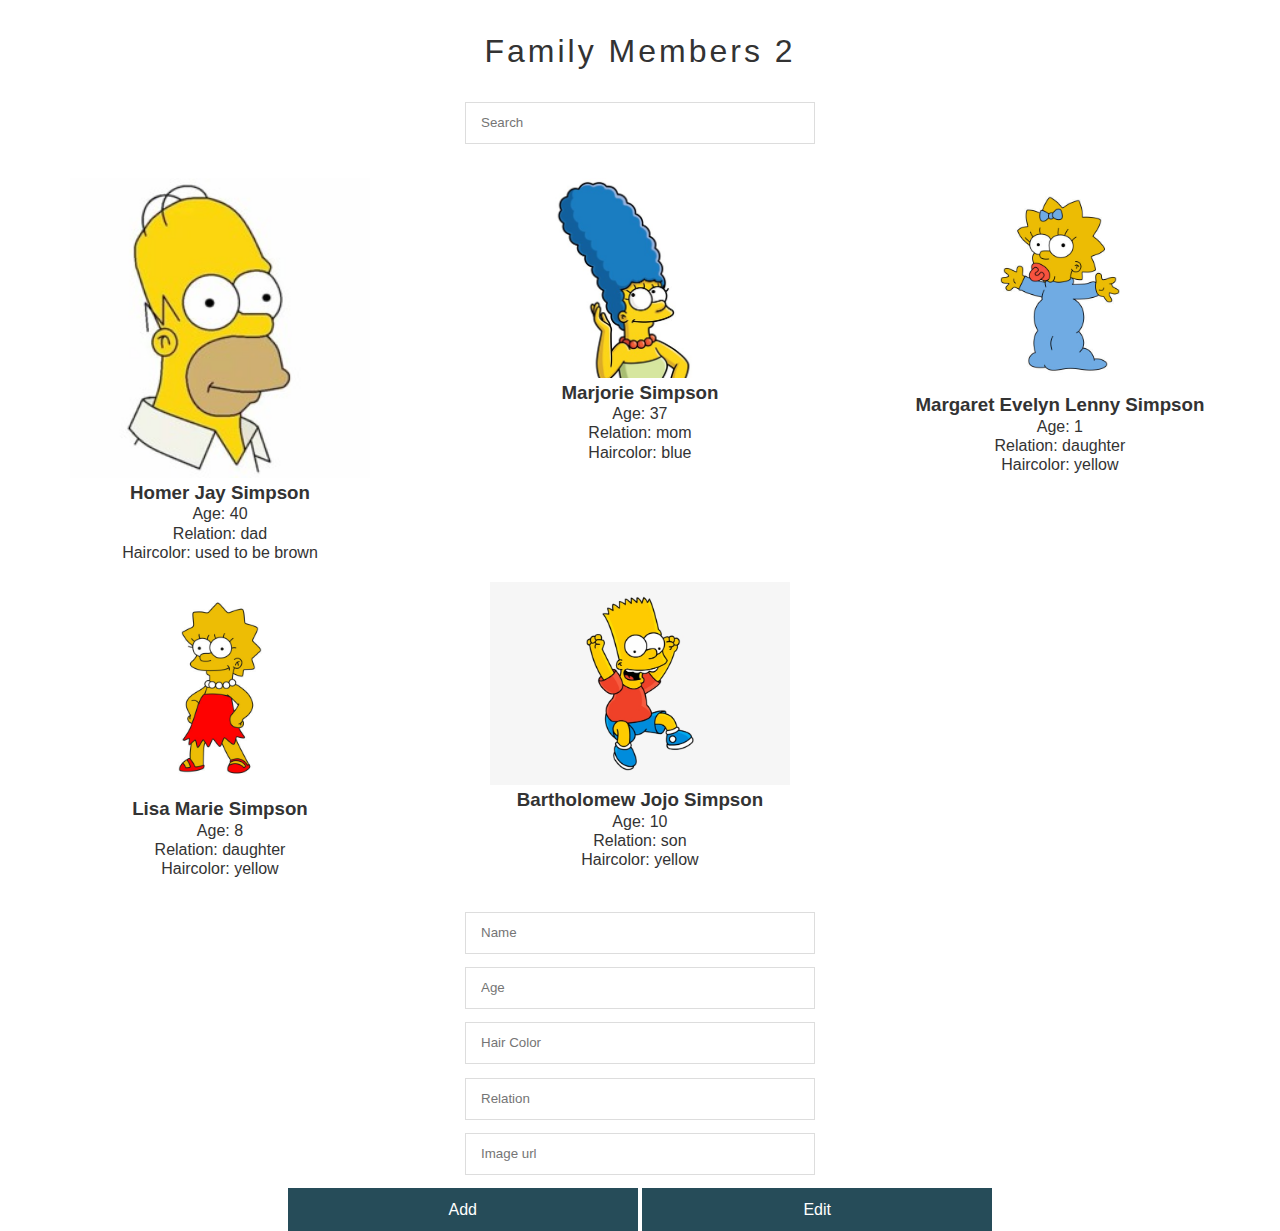
==== family-members-2/index.html @ 435c19d5 "Assignment upload" ====
<!DOCTYPE html>
<html lang="en">
	<head>
		<meta charset="utf-8" />
		<meta
			name="viewport"
			content="width=device-width, initial-scale=1, shrink-to-fit=no"
		/>
		<meta
			name="description"
			content="Get started with HTML, CSS and JavaScript"
		/>
		<meta name="author" content="Rasmus Cederdorff" />
		<title>Family Members 2</title>
		<link rel="stylesheet" href="css/main.css" />
	</head>

	<body>
		<header>
			<h1>Family Members 2</h1>
		</header>

		<input
			type="search"
			placeholder="Search"
			onkeyup="search(this.value)"
		/>
		<section id="persons" class="grid-container"></section>

		<form>
			<input id="inputName" type="text" placeholder="Name" />
			<input id="inputAge" type="number" placeholder="Age" />
			<input id="inputHairColor" type="text" placeholder="Hair Color" />
			<input id="inputRelation" type="text" placeholder="Relation" />
			<input id="inputImageUrl" type="url" placeholder="Image url" />
			<button type="button" name="button" onclick="add()">Add</button>
			<button type="button" name="button" onclick="edit()">Edit</button>
		</form>
		<!-- main js file -->
		<script src="js/main.js"></script>
	</body>
</html>
---- family-members-2/css/main.css ----
* {
  line-height: 1.2;
  margin: 0;
}

html {
  color: #333;
  display: table;
  font-family: "Helvetica Neue", Helvetica, Arial, sans-serif;
  height: 100%;
  text-align: center;
  width: 100%;
  font-weight: 200;
}

h1 {
  font-size: 2em;
  font-weight: 300;
  letter-spacing: 3px;
  margin: 1em 0;
}

/* input form stryling */
form {
  margin: auto;
}

form button {
  font-weight: 200;
  text-align: center;
  cursor: pointer;
  border: none;
  padding: 12px 15px;
  font-size: 1em;
  border-radius: 0;
  color: #ffffff !important;
  background-color: rgb(38, 76, 89);
  width: 100%;
  max-width: 350px;
}

input {
  margin: 1em auto;
  width: 100%;
  max-width: 350px;
  padding: 12px 15px;
  box-sizing: border-box;
  -webkit-appearance: none;
  border: 1px solid #ddd;
  display: block;
}

/* ---------- grid container styling ---------- */
.grid-container {
  display: grid;
  grid-template-columns: 100%;
  padding: 10px;
}

@media (min-width: 600px) {
  .grid-container {
    grid-template-columns: 50% 50%;
  }
}

@media (min-width: 992px) {
  .grid-container {
    grid-template-columns: 33.33% 33.33% 33.33%;
  }
}

.grid-container>article {
  text-align: center;
  padding: 10px;
}

.grid-container>article img {
  max-width: 300px;
  width: 100%;
}
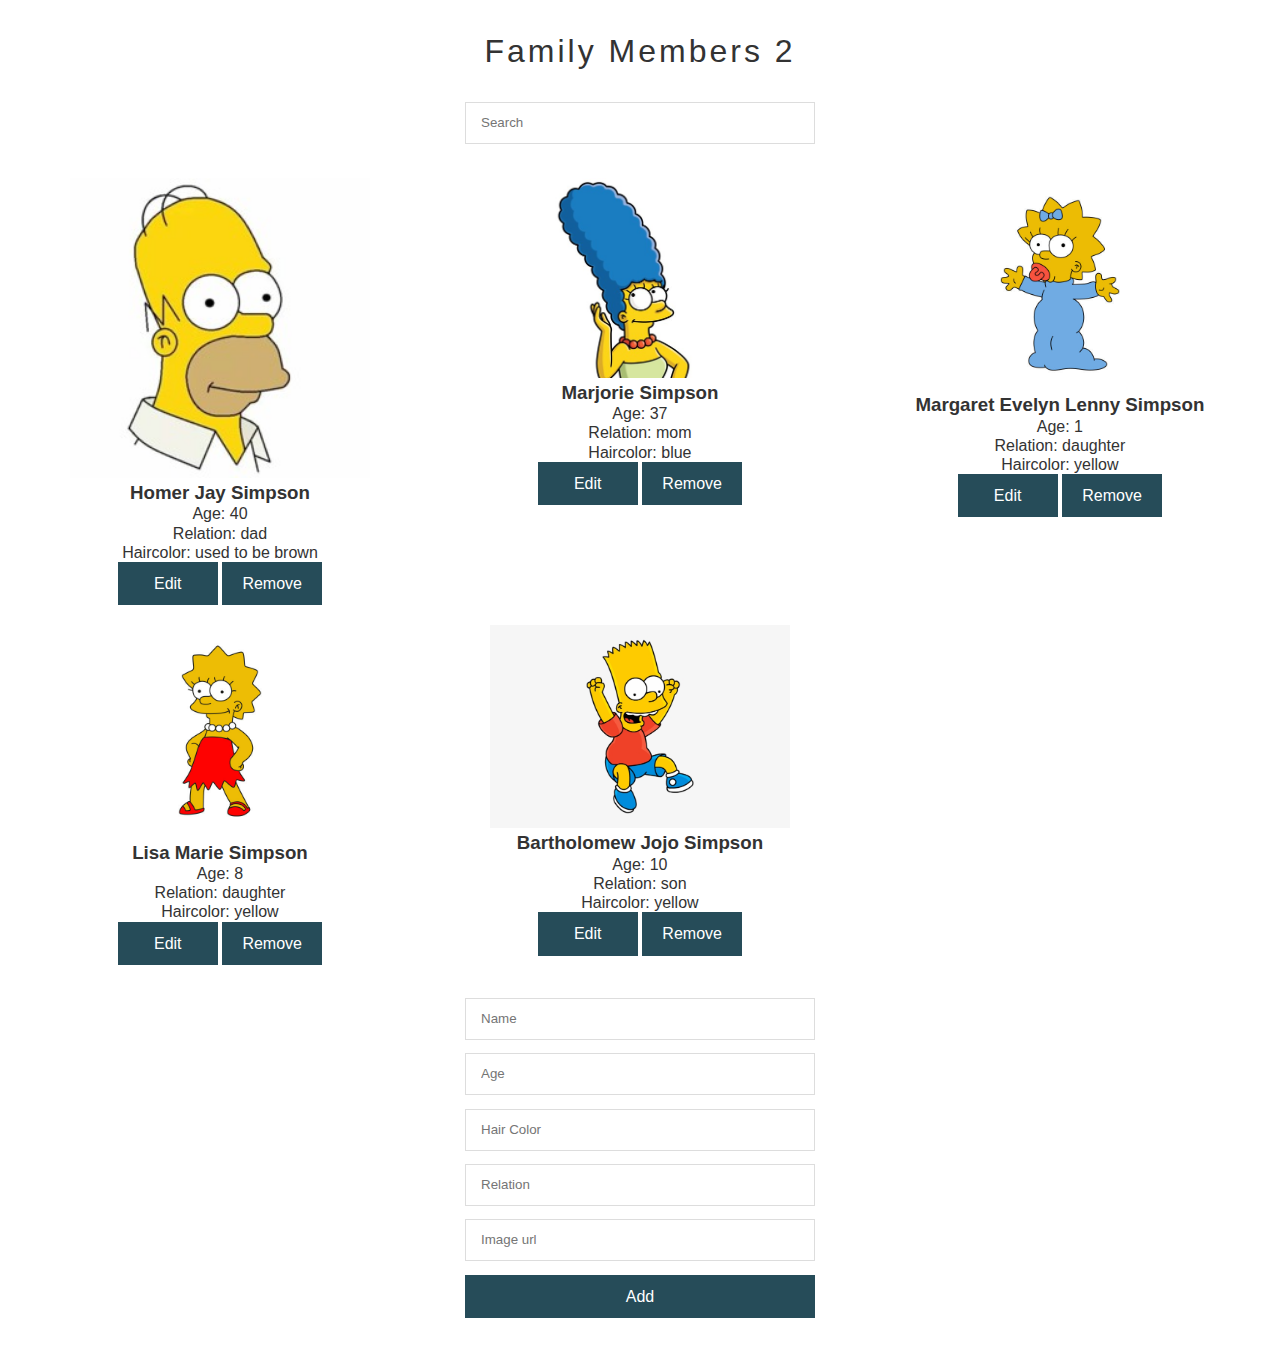
==== commit 7a4c55bb: "Small fiddles" ====
--- a/family-members-2/index.html
+++ b/family-members-2/index.html
@@ -34,7 +34,6 @@
 			<input id="inputRelation" type="text" placeholder="Relation" />
 			<input id="inputImageUrl" type="url" placeholder="Image url" />
 			<button type="button" name="button" onclick="add()">Add</button>
-			<button type="button" name="button" onclick="edit()">Edit</button>
 		</form>
 		<!-- main js file -->
 		<script src="js/main.js"></script>
--- a/family-members-2/css/main.css
+++ b/family-members-2/css/main.css
@@ -25,7 +25,7 @@
   margin: auto;
 }
 
-form button {
+button {
   font-weight: 200;
   text-align: center;
   cursor: pointer;
@@ -36,7 +36,11 @@
   color: #ffffff !important;
   background-color: rgb(38, 76, 89);
   width: 100%;
+}
+
+form button {
   max-width: 350px;
+  margin-bottom: 50px;
 }
 
 input {
@@ -48,6 +52,10 @@
   -webkit-appearance: none;
   border: 1px solid #ddd;
   display: block;
+}
+
+article button {
+  max-width: 100px;
 }
 
 /* ---------- grid container styling ---------- */
